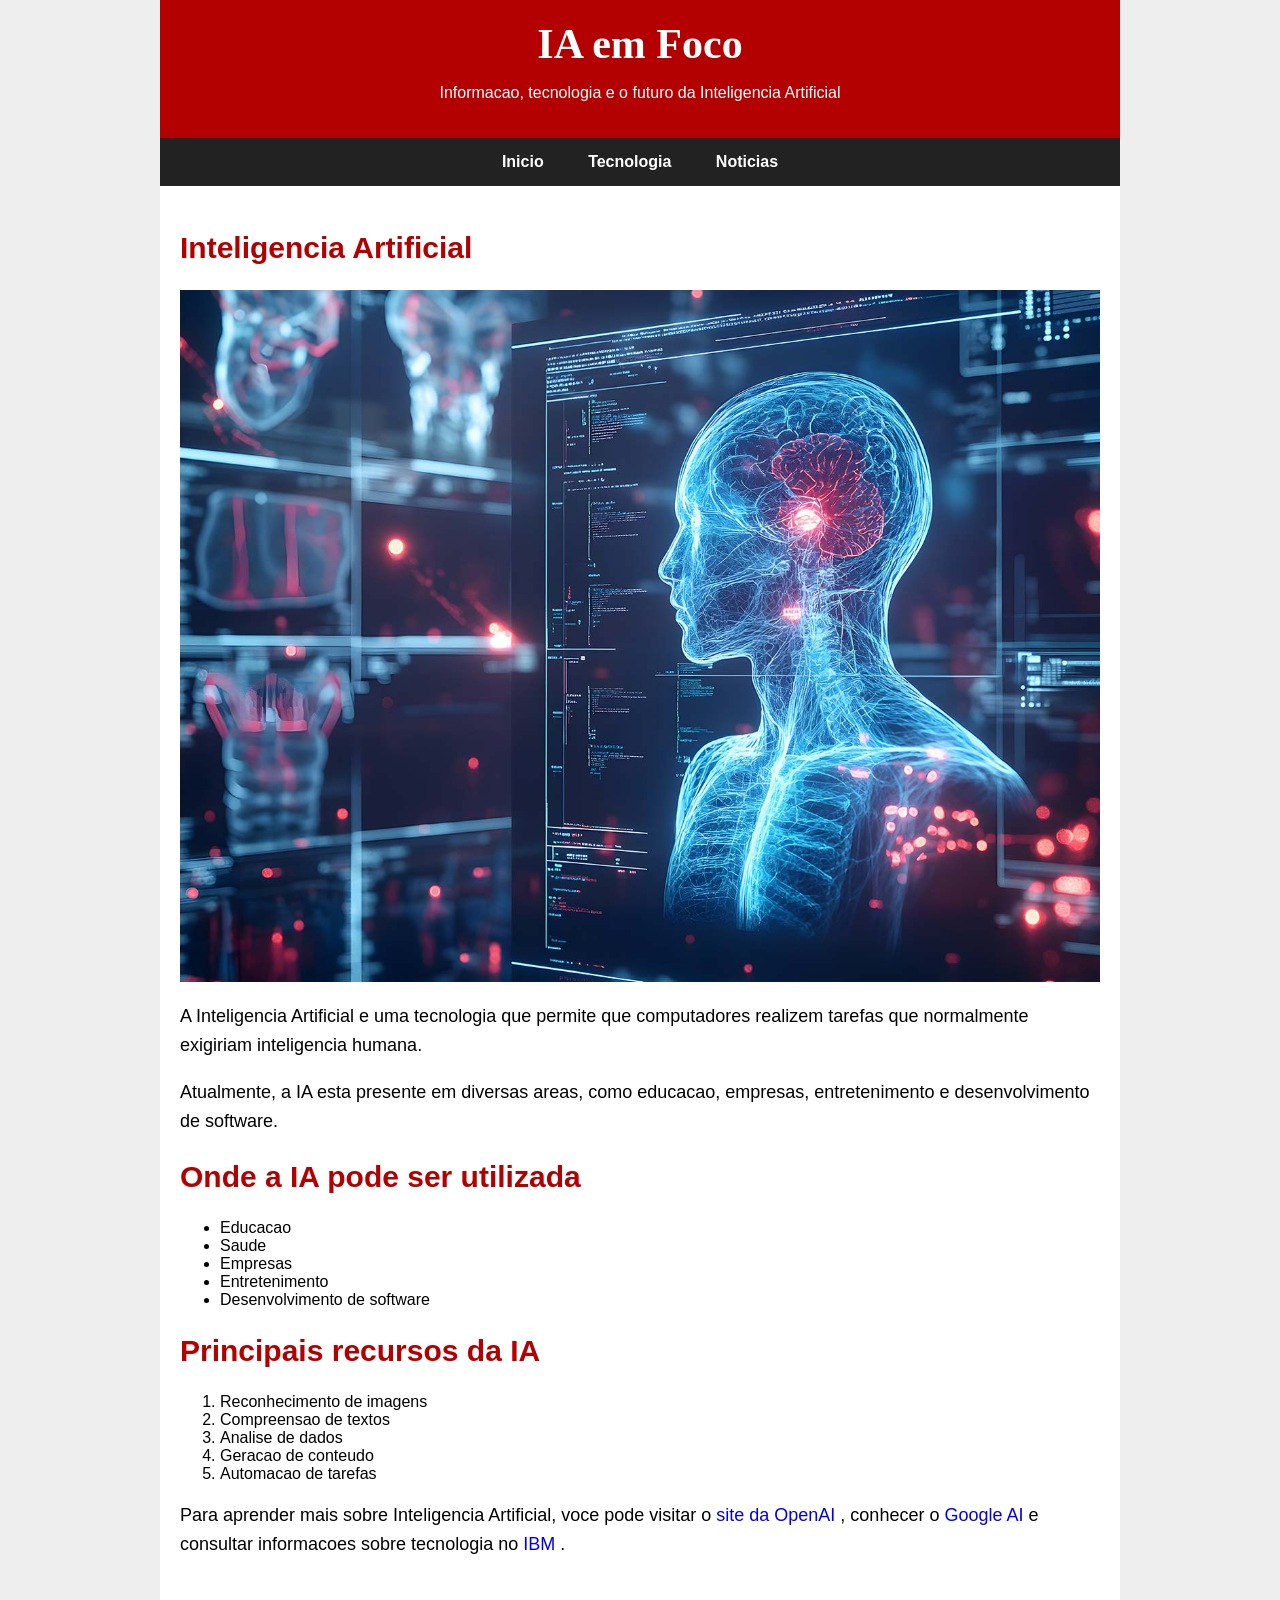
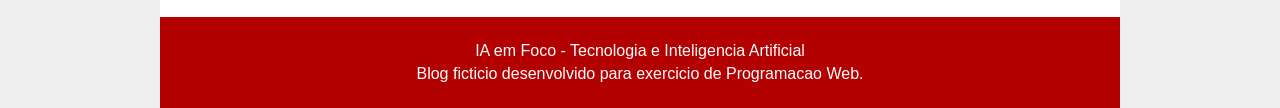
==== index.html @ 3434b2ad "primeiro commit" ====
<!DOCTYPE html>
<html lang="en">
<head>
    <meta charset="UTF-8">
    <meta name="viewport" content="width=device-width, initial-scale=1.0">
    <title>IA em Foco</title>
    <link rel="stylesheet" href="estilo.css">
</head>
<body>
     <div class="container">

        <header>
            <h1>IA em Foco</h1>
            <p>Informacao, tecnologia e o futuro da Inteligencia Artificial</p>
        </header>

        <nav>
            <a href="#">Inicio</a>
            <a href="#">Tecnologia</a>
            <a href="#">Noticias</a>
        </nav>

        <section>

            <h2>Inteligencia Artificial</h2>

            <img id="imagem-principal"
             src="foto2.jpg"
             alt="Imagem representando Inteligencia Artificial">
            <p>
                A Inteligencia Artificial e uma tecnologia que permite
                que computadores realizem tarefas que normalmente
                exigiriam inteligencia humana.
            </p>

            <p>
                Atualmente, a IA esta presente em diversas areas,
                como educacao, empresas, entretenimento e desenvolvimento
                de software.
            </p>

            <h2>Onde a IA pode ser utilizada</h2>

            <ul>
                <li>Educacao</li>
                <li>Saude</li>
                <li>Empresas</li>
                <li>Entretenimento</li>
                <li>Desenvolvimento de software</li>
            </ul>

            <h2>Principais recursos da IA</h2>

            <ol>
                <li>Reconhecimento de imagens</li>
                <li>Compreensao de textos</li>
                <li>Analise de dados</li>
                <li>Geracao de conteudo</li>
                <li>Automacao de tarefas</li>
            </ol>

            <p>
                Para aprender mais sobre Inteligencia Artificial,
                voce pode visitar o
                <a href="https://openai.com/" target="_blank">
                    site da OpenAI
                </a>,
                conhecer o
                <a href="https://ai.google/" target="_blank">
                    Google AI
                </a>
                e consultar informacoes sobre tecnologia no
                <a href="https://www.ibm.com/br-pt/topics/artificial-intelligence"
                   target="_blank">
                    IBM
                </a>.
            </p>

        </section>

        <footer>
            <p>IA em Foco - Tecnologia e Inteligencia Artificial</p>
            <p>Blog ficticio desenvolvido para exercicio de Programacao Web.</p>
        </footer>

    </div>

    
</body>
</html>
---- estilo.css ----
/* Cor de fundo da página */
body {
    background-color: #eeeeee;
    margin: 0;
    font-family: Arial, sans-serif;
}

/* Div principal */
.container {
    width: 960px;
    margin: auto;
    background-color: white;
}

/* Cabeçalho e rodapé */
header,
footer {
    background-color: #b30000;
    color: white;
    padding: 20px;
    text-align: center;
}

/* Título principal */
header h1 {
    font-size: 42px;
    margin: 0;
}

/*
    Você pode escolher e baixar a fonte que quiser.
    Depois de baixar, coloque o arquivo dentro da pasta "fontes".
    
    Exemplo:

    @font-face {
        font-family: "MinhaFonte";
        src: url("fontes/MinhaFonte.woff2");
    }

    Depois use:
    font-family: "MinhaFonte", sans-serif;
*/

header h1 {
    font-family: Georgia, serif;
}

/* Menu */
nav {
    background-color: #222222;
    padding: 15px;
    text-align: center;
}

nav a {
    color: white;
    margin: 0 20px;
    font-weight: bold;
}

/* Retira o sublinhado dos links */
a {
    text-decoration: none;
}

/*
    A propriedade text-decoration controla decorações
    aplicadas ao texto, como sublinhado, linha sobre o texto
    ou linha atravessando o texto.
*/

/* Efeito quando o mouse passa sobre o link */
a:hover {
    color: #ffcc00;
}

/* Conteúdo */
section {
    padding: 20px;
}

section h2 {
    color: #b30000;
    font-size: 30px;
}

section p {
    font-size: 18px;
    line-height: 1.6;
}

/* Imagem principal */
#imagem-principal {
    width: 960px;
    max-width: 100%;
    display: block;
    margin: 0 auto 20px auto;
}

/* Rodapé */
footer {
    margin-top: 20px;
}

footer p {
    margin: 5px;
}
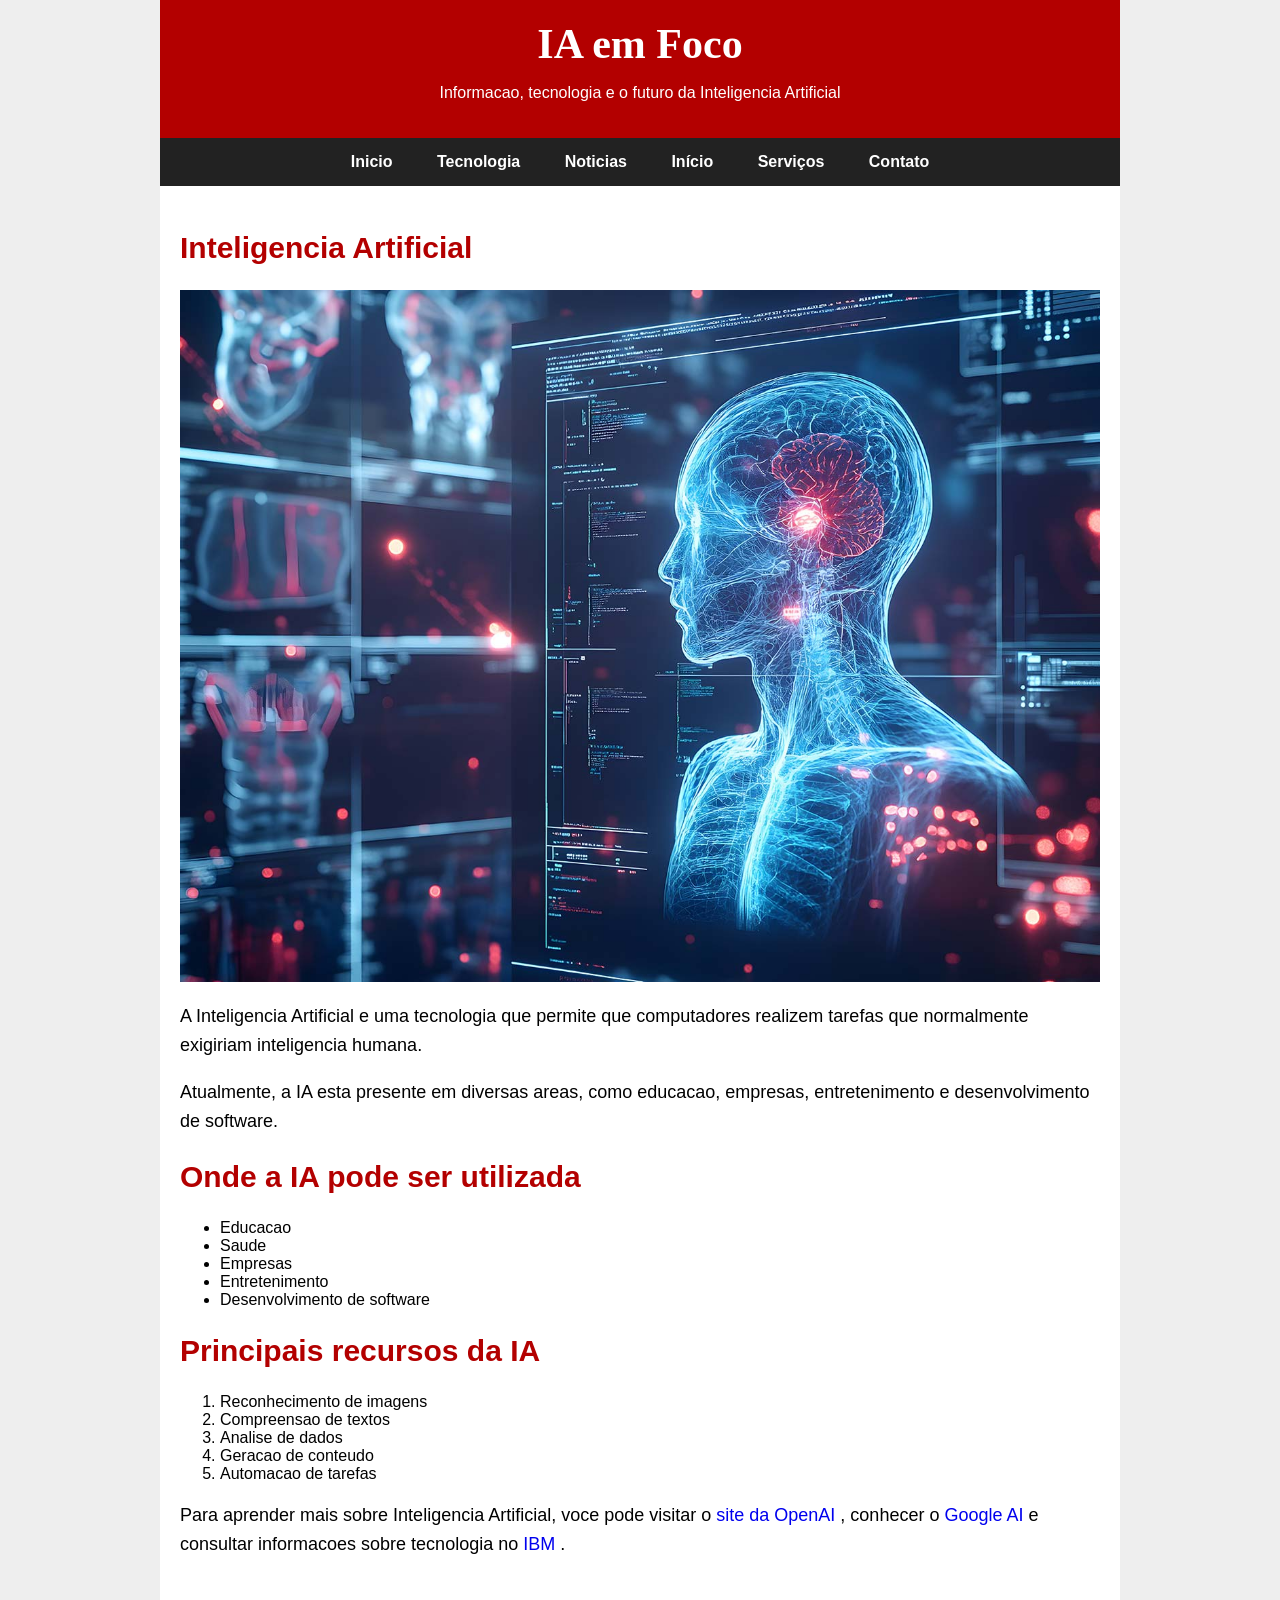
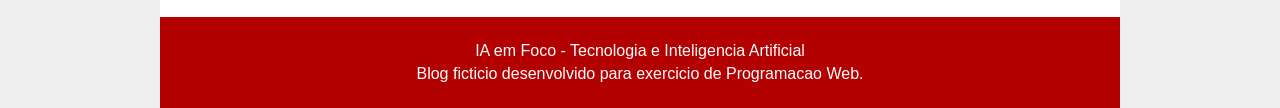
==== commit 415618d8: "Adiciona paginas de servicos e contato com formulario e tabela" ====
--- a/index.html
+++ b/index.html
@@ -18,6 +18,9 @@
             <a href="#">Inicio</a>
             <a href="#">Tecnologia</a>
             <a href="#">Noticias</a>
+            <a href="index.html">Início</a>
+            <a href="menu.html">Serviços</a>
+            <a href="contato.html">Contato</a>
         </nav>
 
         <section>
--- a/estilo.css
+++ b/estilo.css
@@ -105,4 +105,116 @@
 
 footer p {
     margin: 5px;
+}
+table {
+    width: 100%;
+    max-width: 600px;
+    margin: 20px auto;
+    border-collapse: collapse;
+    background-color: #ffffff;
+}
+
+table th {
+    background-color: #b30000;
+    color: #ffffff;
+    padding: 12px;
+    text-align: left;
+}
+
+table td {
+    padding: 12px;
+    border-bottom: 1px solid #ddd;
+    text-align: left;
+    vertical-align: middle;
+}
+
+table img {
+    width: 60px;
+    height: 60px;
+    object-fit: cover;
+    border-radius: 8px;
+    display: block;
+}
+
+table tr:hover {
+    background-color: #f5f5f5;
+}
+
+/* --- Estilo do Formulário de Contato --- */
+form {
+    max-width: 600px;
+    margin: 0 auto;
+    display: flex;
+    flex-direction: column;
+}
+
+label {
+    font-weight: bold;
+    margin-top: 15px;
+    margin-bottom: 5px;
+    color: #222222;
+}
+
+input[type="text"],
+input[type="tel"],
+textarea {
+    width: 100%;
+    padding: 10px;
+    border: 1px solid #ccc;
+    border-radius: 4px;
+    box-sizing: border-box;
+    font-size: 16px;
+    font-family: inherit;
+}
+
+/* Efeito ao clicar/focar no campo */
+input[type="text"]:focus,
+input[type="tel"]:focus,
+textarea:focus {
+    background-color: #e0f7fa;
+    border-color: #b30000;
+    outline: none;
+}
+
+button[type="submit"] {
+    margin-top: 20px;
+    padding: 12px;
+    background-color: #b30000;
+    color: white;
+    border: none;
+    border-radius: 4px;
+    font-weight: bold;
+    font-size: 16px;
+    cursor: pointer;
+}
+
+button[type="submit"]:hover {
+    background-color: #800000;
+}
+/* Ajuste de formulário e foco */
+form div {
+    margin-bottom: 15px;
+}
+
+label {
+    display: block;
+    font-weight: bold;
+    margin-bottom: 5px;
+}
+
+input[type="text"],
+input[type="tel"],
+textarea {
+    width: 100%;
+    padding: 10px;
+    border: 1px solid #ccc;
+    box-sizing: border-box;
+}
+
+/* Evento focus solicitado pelo exercício */
+input[type="text"]:focus,
+input[type="tel"]:focus,
+textarea:focus {
+    background-color: #e0f7fa;
+    outline: none;
 }
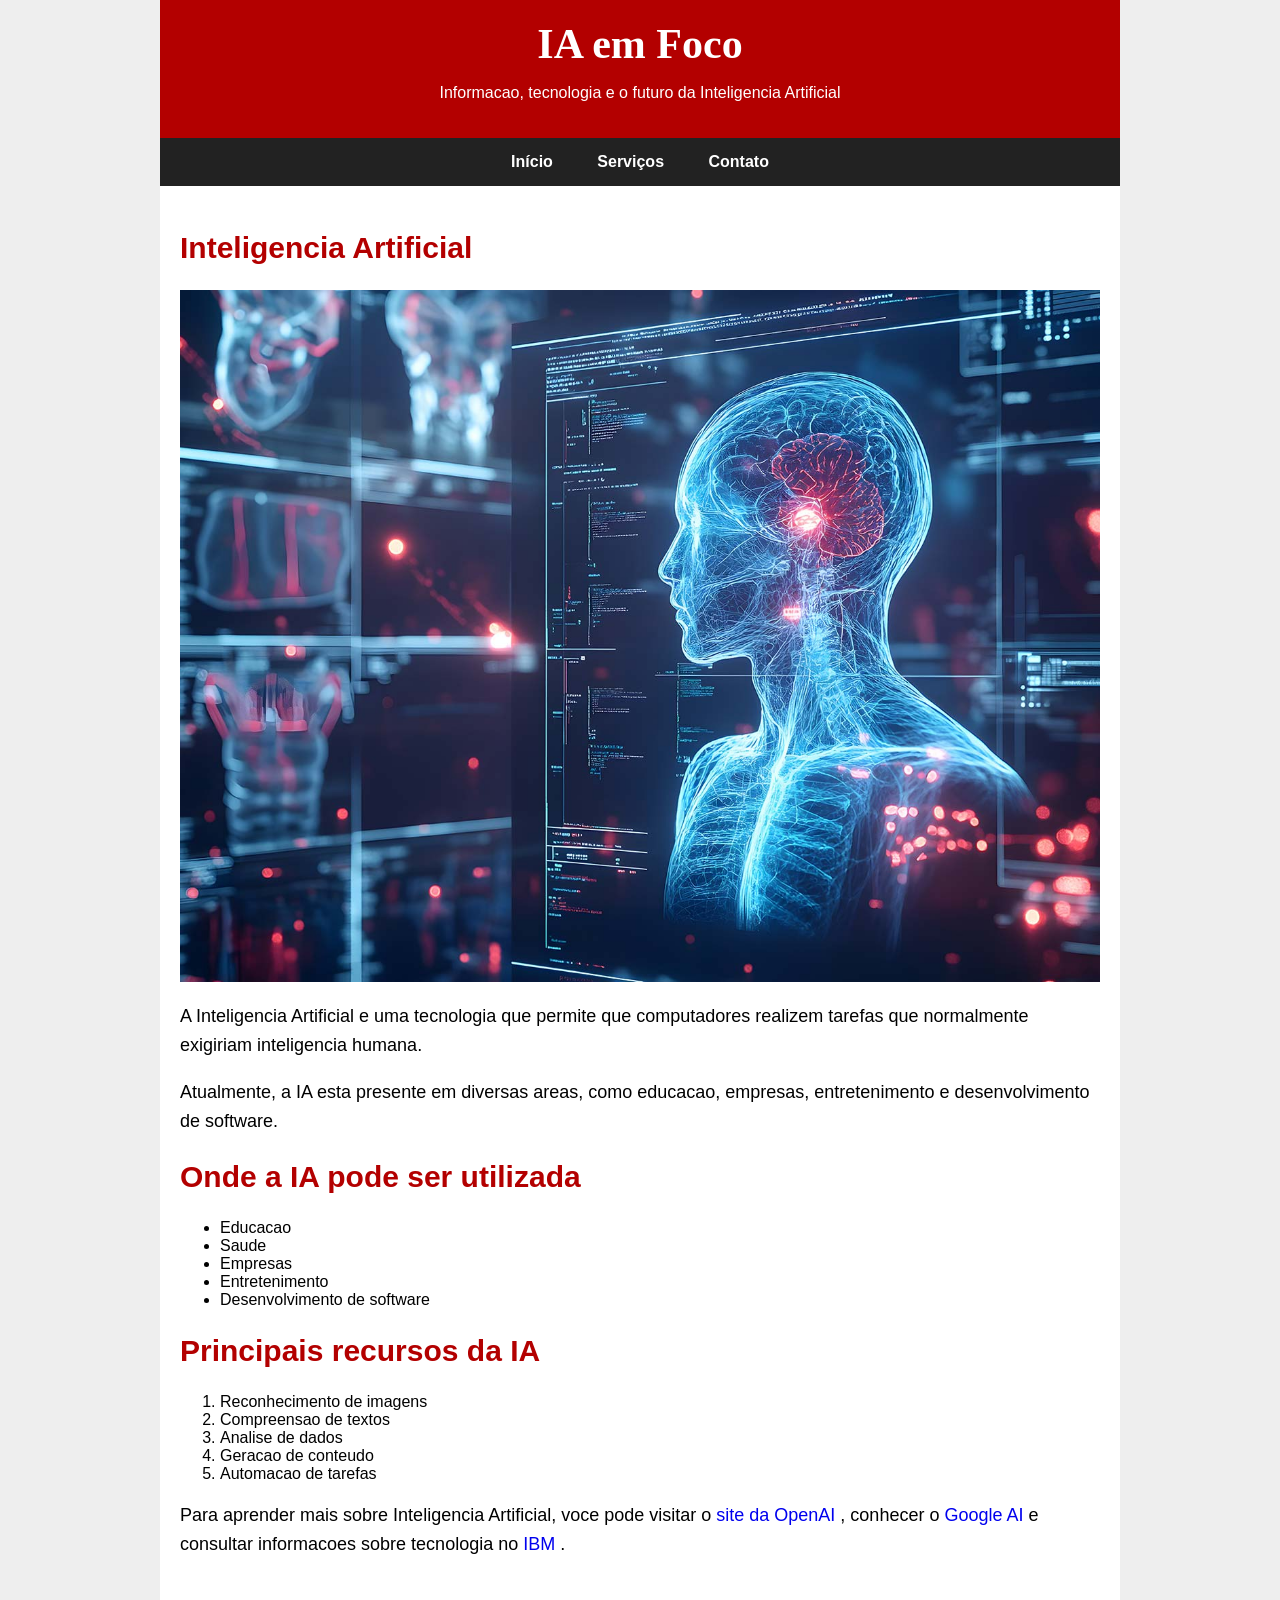
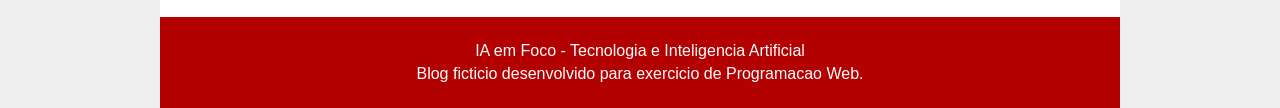
==== commit 4e60e628: "Adiciona paginas de servicos e contato com formulario e tabela" ====
--- a/index.html
+++ b/index.html
@@ -15,12 +15,9 @@
         </header>
 
         <nav>
-            <a href="#">Inicio</a>
-            <a href="#">Tecnologia</a>
-            <a href="#">Noticias</a>
-            <a href="index.html">Início</a>
-            <a href="menu.html">Serviços</a>
-            <a href="contato.html">Contato</a>
+        <a href="index.html">Início</a>
+        <a href="menu.html">Serviços</a>
+        <a href="contato.html">Contato</a>
         </nav>
 
         <section>
